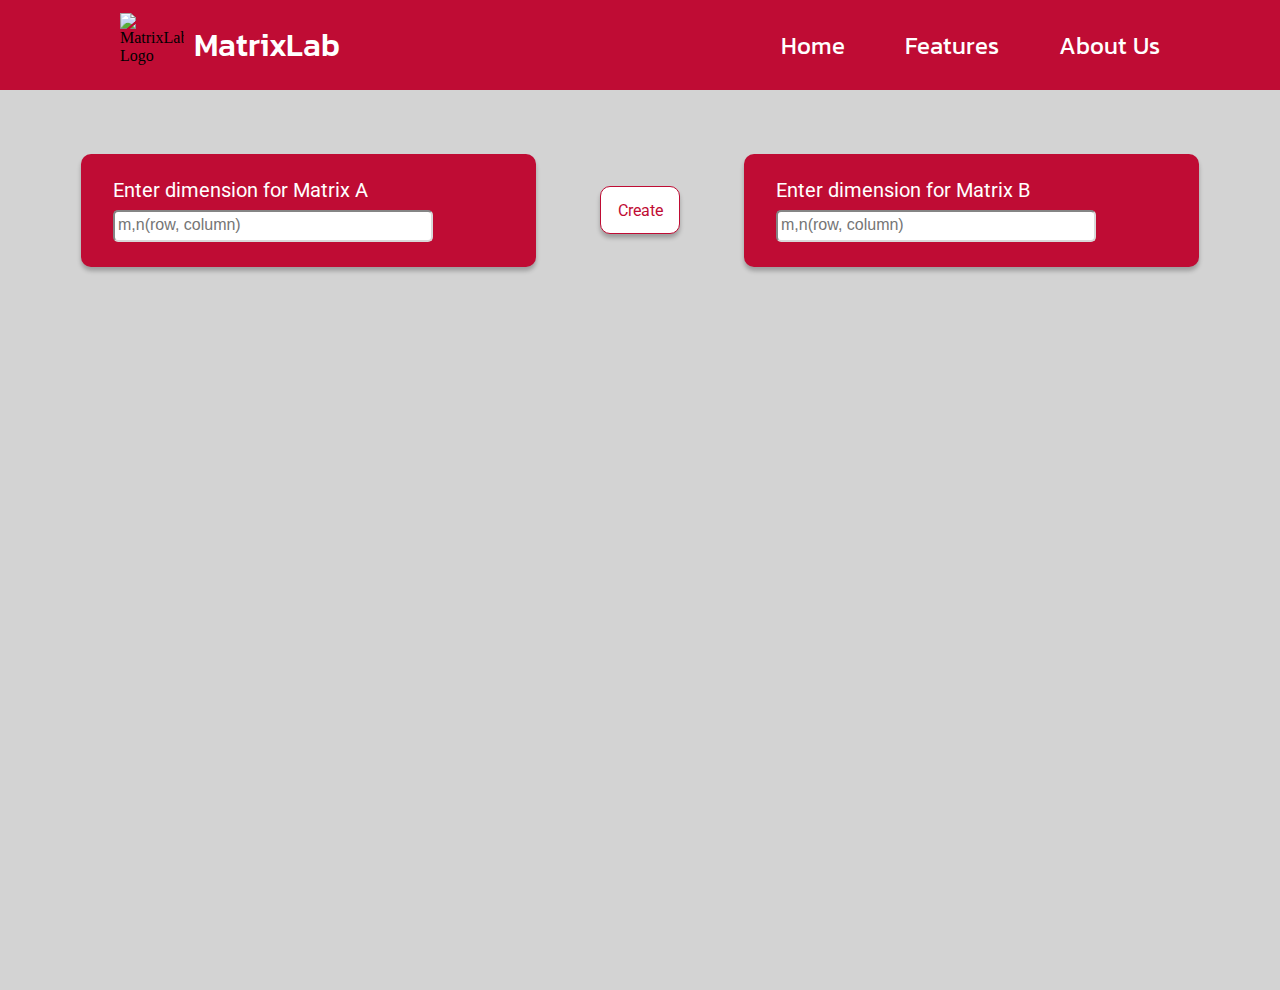
==== calculator.html @ a2d30dc9 "Added: Matrix dimension input fields" ====
<!DOCTYPE html>
<html lang="en">
<head>
    <meta charset="UTF-8">
    <meta name="viewport" content="width=device-width, initial-scale=1.0">
    <link rel="icon" href="assets/TabIcon-MatrixLab.png" type="png">
    <link rel="stylesheet" href="style.css">
    <title>MatrixLab | Calculator</title>
</head>
<body>
    <header class="calculator-header">
        <div class="container-logo">
            <img src="assets/AppIcon-MatrixLab.png" alt="MatrixLab Logo">
            <h1>MatrixLab</h1>
        </div>
        <nav class="navbar">
            <a class="nav-item" href="#home">Home</a>
            <a class="nav-item" href="#features">Features</a>
            <a class="nav-item" href="#about-us">About Us</a>
        </nav>
    </header>
    <main class="content">
        <section class="input-fields">
            <div class="dimension-gen">
                <div class="matrix">
                    <label for="matrixA" class="matrix-a">Enter dimension for Matrix A</label>
                    <input type="text" class="dimension-input matrix-a" placeholder="m,n(row, column)" name="matrixA">
                </div>
                <button class="test-matrix" onclick="generateTest()">Create</button>
                <div class="matrix">
                    <label for="matrixB" class="matrix-b">Enter dimension for Matrix B</label>
                    <input type="text" class="dimension-input matrix-b" placeholder="m,n(row, column)" name="matrixB">
                </div>
            </div>
        </section>
        <section class="result">
            
        </section>
    </main>
    <!-- Last part of the body - wait for the content to load properly -->
    <script src="script.js" type="module"></script>
</body>
</html>
---- style.css ----
@import url('https://fonts.googleapis.com/css2?family=Kanit:ital,wght@0,100;0,200;0,300;0,400;0,500;0,600;0,700;0,800;0,900;1,100;1,200;1,300;1,400;1,500;1,600;1,700;1,800;1,900&family=Roboto:ital,wght@0,100;0,300;0,400;0,500;0,700;0,900;1,100;1,300;1,400;1,500;1,700;1,900&display=swap');

@font-face {
    font-family: "Tex Gyre Termes";
    src: url("/assets/fonts/texgyretermes-italic.woff2") format("woff2"),
         url("/assets/fonts/texgyretermes-italic.woff") format("woff");
    font-weight: normal;
    font-style: italic;
}

:root {
    --lightGray: #f5f5f5;
    --red: #BF0C34;
    --dark-red: #9f082a;
    --white: #ffffff;
    --text-gray: #d9d9d9;
    --gray: #454545;
    --tex-gyre: "Tex Gyre Termes", sans-serif;
    --kanit: "Kanit", sans-serif;
    --roboto: "Roboto", sans-serif;
}

* {
    margin: 0;
    padding: 0;
    box-sizing: border-box;
}

body {
    width: 100vw;
    display: flex;
    flex-direction: column;
    justify-content: flex-start;
    align-items: center;
    overflow-x: hidden;
}

.calculator-header {
    width: 100%;
    height: 90px;
    display: flex;
    justify-content: space-between;
    align-items: center;
    padding: 30px 0;
    background-color: var(--red);
}

.container-logo {
    display: flex;
    justify-content: center;
    align-items: center;
    gap: 10px;
}

.container-logo img {
    width: 64px;
    height: 64px;
    margin-left: 120px;
}

.container-logo h1 {
    color: var(--white);
    font: normal 500 2rem/normal var(--kanit);
}

.navbar {
    display: flex;
    align-items: center;
    gap: 60px;
}

.nav-item {
    text-decoration: none;
    color: var(--white);
    font: normal 400 1.5rem/normal var(--kanit);
    gap: 80px;
}

.nav-item:last-child {
    margin-right: 120px;
}

.main-header, .hero, .features, .about-us {
    font-family: var(--kanit);
    padding: 0 164px;
}

main {
    max-height: 100vh;
    overflow: auto;
}

.main-header {
    position: fixed;
    display: flex;
    justify-content: space-between;
    width: 100%;
    height: 90px;
    background: linear-gradient(180deg, rgba(52, 52, 52, 0.8) 0%, rgba(52, 52, 52, 0.4) 60%, rgba(52, 52, 52, 0) 100%);
    /*backdrop-filter: blur(10px);     */
}

.main-header > div > img {
    margin-left: 0;
}

.main-header > nav > .nav-item:last-child {
    margin-right: 0;
    background-color: var(--red);
    border-radius: 10px;
    padding: 0 10px;
}

.main-header > nav > .nav-item:last-child:hover {
    background-color: var(--dark-red);
}

.hero {
    display: flex;
    align-items: center;
    width: 100vw;
    height: 100vh;
    background: rgba(0, 0, 0, 0.6) url(assets/hero-background.png) no-repeat center / cover;
    background-blend-mode: darken;
}
.hero-text-container {
    width: 645px;
    color: var(--white);
}

.hero-text-container h3 {
    font-size: 36px;
    font-style: normal;
    font-weight: 300;
}

.hero-text-container h1 {
    font-size: 130px;
    font-style: normal;
    font-weight: 500;
    line-height: 130px;
}

.hero-text-container p {
    font-size: 28px;
    font-style: normal;
    font-weight: 300;
}

.red {
    color: var(--red);
}

.features {
    width: 100vw;
    height: 100vh;
    display: flex;
    flex-direction: column;
    row-gap: 1em;
    background: var(--white);
    padding-top: 2em;
    color: var(--gray);
}

.feature-header {
    font-size: 3em;
    font-style: normal;
    font-weight: 500;
}

.features-container {
    display: flex;
    justify-content: space-between;
}

.feature-tile {
    display: flex;
    flex-direction: column;
    justify-content: flex-start;
    row-gap: 1em;
    width: 22vw;
    max-width: 600px;
    height: 70vh;
    border-radius: 20px;
    box-shadow: rgba(0, 0, 0, 0.24) 0 5px 10px;
    padding: 20px;
}

.feature-tile-header {
    font-size: 2em;
    font-style: normal;
    font-weight: 500;
    line-height: 1em;
}

.feature-text {
    font-size: 1em;
    font-style: normal;
    font-weight: 300;
}


.input-fields {
    width: 100vw;
    height: 900px;
    display: flex;
    flex-direction: column;
    align-items: center;
    background: url('assets/mesh-bg.png') lightgray 50% / cover no-repeat;
}
.dimension-gen {
    padding-top: 4rem;
    display: flex;
    flex-direction: row;
    gap: 4rem;
    color: var(--white);
}

.matrix {
    background: var(--red);
    width: 28.4375rem;
    height: 7.0625rem;
    display: flex;
    flex-direction: column;
    align-items: flex-start;
    justify-content: center;
    gap: 10px;
    font: 400 1.25rem/1.25rem var(--roboto);
    padding: 0 2rem;
    border-radius: 10px;
    box-shadow: 0px 4px 4px 0px rgba(0, 0, 0, 0.25);
}


.matrix input {
    width: 20rem;
    height: 2rem;
    border-radius: 5px;
    border-color: var(--text-gray);
}

.matrix input::placeholder {
    font-family: var(--tex-gyre);
    font-size: 1rem; 
    padding: 0 3px;
}

.matrix input:focus {
    outline: none;
    padding: 0 5px; 
    font-family: var(--roboto);
}

.dimension-gen button {
    margin-top: 2rem;
    padding: auto;
    align-items: center;
    text-align: center;
    width: 5rem;
    height: 3rem;
    font: normal 400 1rem/normal var(--roboto);
    background: var(--white);
    color: var(--red);
    border: 1px solid var(--red);
    border-radius: 10px;
    box-shadow: 0px 4px 4px 0px rgba(0, 0, 0, 0.25);
}

.dimension-gen button:hover {
    background: var(--red);
    color: var(--white);
    border: 1px solid var(--white);
}

.result { 
    background: var(--red);
    width: 100vw;
    height: 92rem;
}
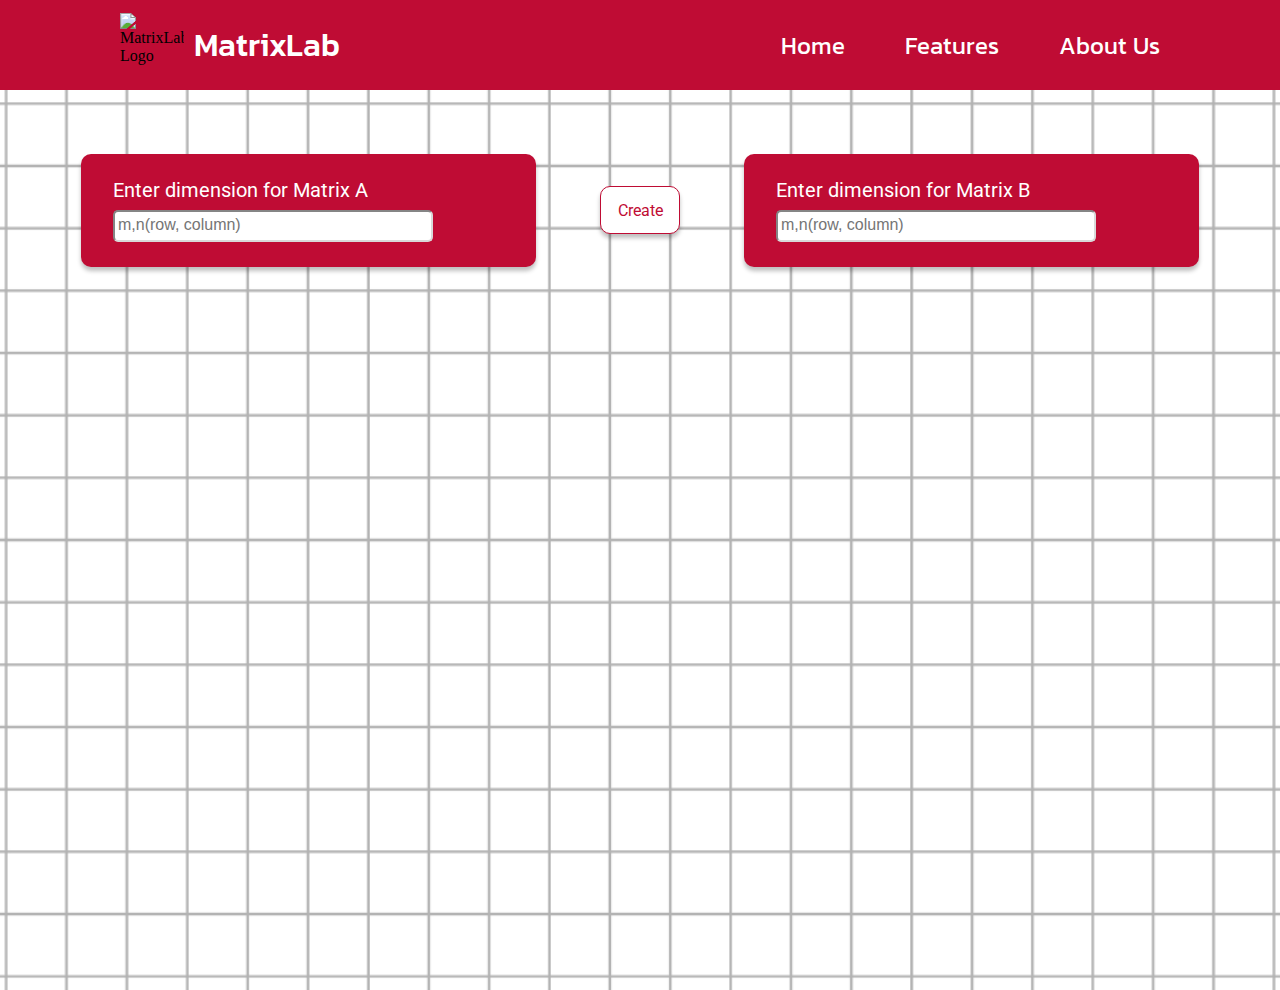
==== commit dadfed1b: "Added: Matrix Calculator button in Hero" ====
--- a/calculator.html
+++ b/calculator.html
@@ -14,9 +14,9 @@
             <h1>MatrixLab</h1>
         </div>
         <nav class="navbar">
-            <a class="nav-item" href="#home">Home</a>
-            <a class="nav-item" href="#features">Features</a>
-            <a class="nav-item" href="#about-us">About Us</a>
+            <a class="nav-item" href="index.html#home">Home</a>
+            <a class="nav-item" href="index.html#features">Features</a>
+            <a class="nav-item" href="index.html#about-us">About Us</a>
         </nav>
     </header>
     <main class="content">
--- a/style.css
+++ b/style.css
@@ -35,6 +35,11 @@
     overflow-x: hidden;
 }
 
+body::-webkit-scrollbar, 
+main::-webkit-scrollbar {
+    display: none;
+}
+
 .calculator-header {
     width: 100%;
     height: 90px;
@@ -123,6 +128,7 @@
     background: rgba(0, 0, 0, 0.6) url(assets/hero-background.png) no-repeat center / cover;
     background-blend-mode: darken;
 }
+
 .hero-text-container {
     width: 645px;
     color: var(--white);
@@ -145,6 +151,24 @@
     font-size: 28px;
     font-style: normal;
     font-weight: 300;
+    margin-bottom: 30px;
+}
+
+/* New Addition: Hero Button */
+.hero-text-container a {
+    text-decoration: none;
+    color: var(--white);
+    font: normal 400 1.5rem / normal var(--kanit);
+    background: var(--red);
+    padding: 10px 20px;
+    border-radius: 15px;
+    border: 1px solid var(--white);
+}
+
+.hero-text-container a:hover {
+    background: var(--white);
+    color: var(--red);
+    border: 1px solid var(--red);
 }
 
 .red {
@@ -264,6 +288,7 @@
     border: 1px solid var(--red);
     border-radius: 10px;
     box-shadow: 0px 4px 4px 0px rgba(0, 0, 0, 0.25);
+    transition: background-color 0.3s ease, color 0.3s ease;
 }
 
 .dimension-gen button:hover {
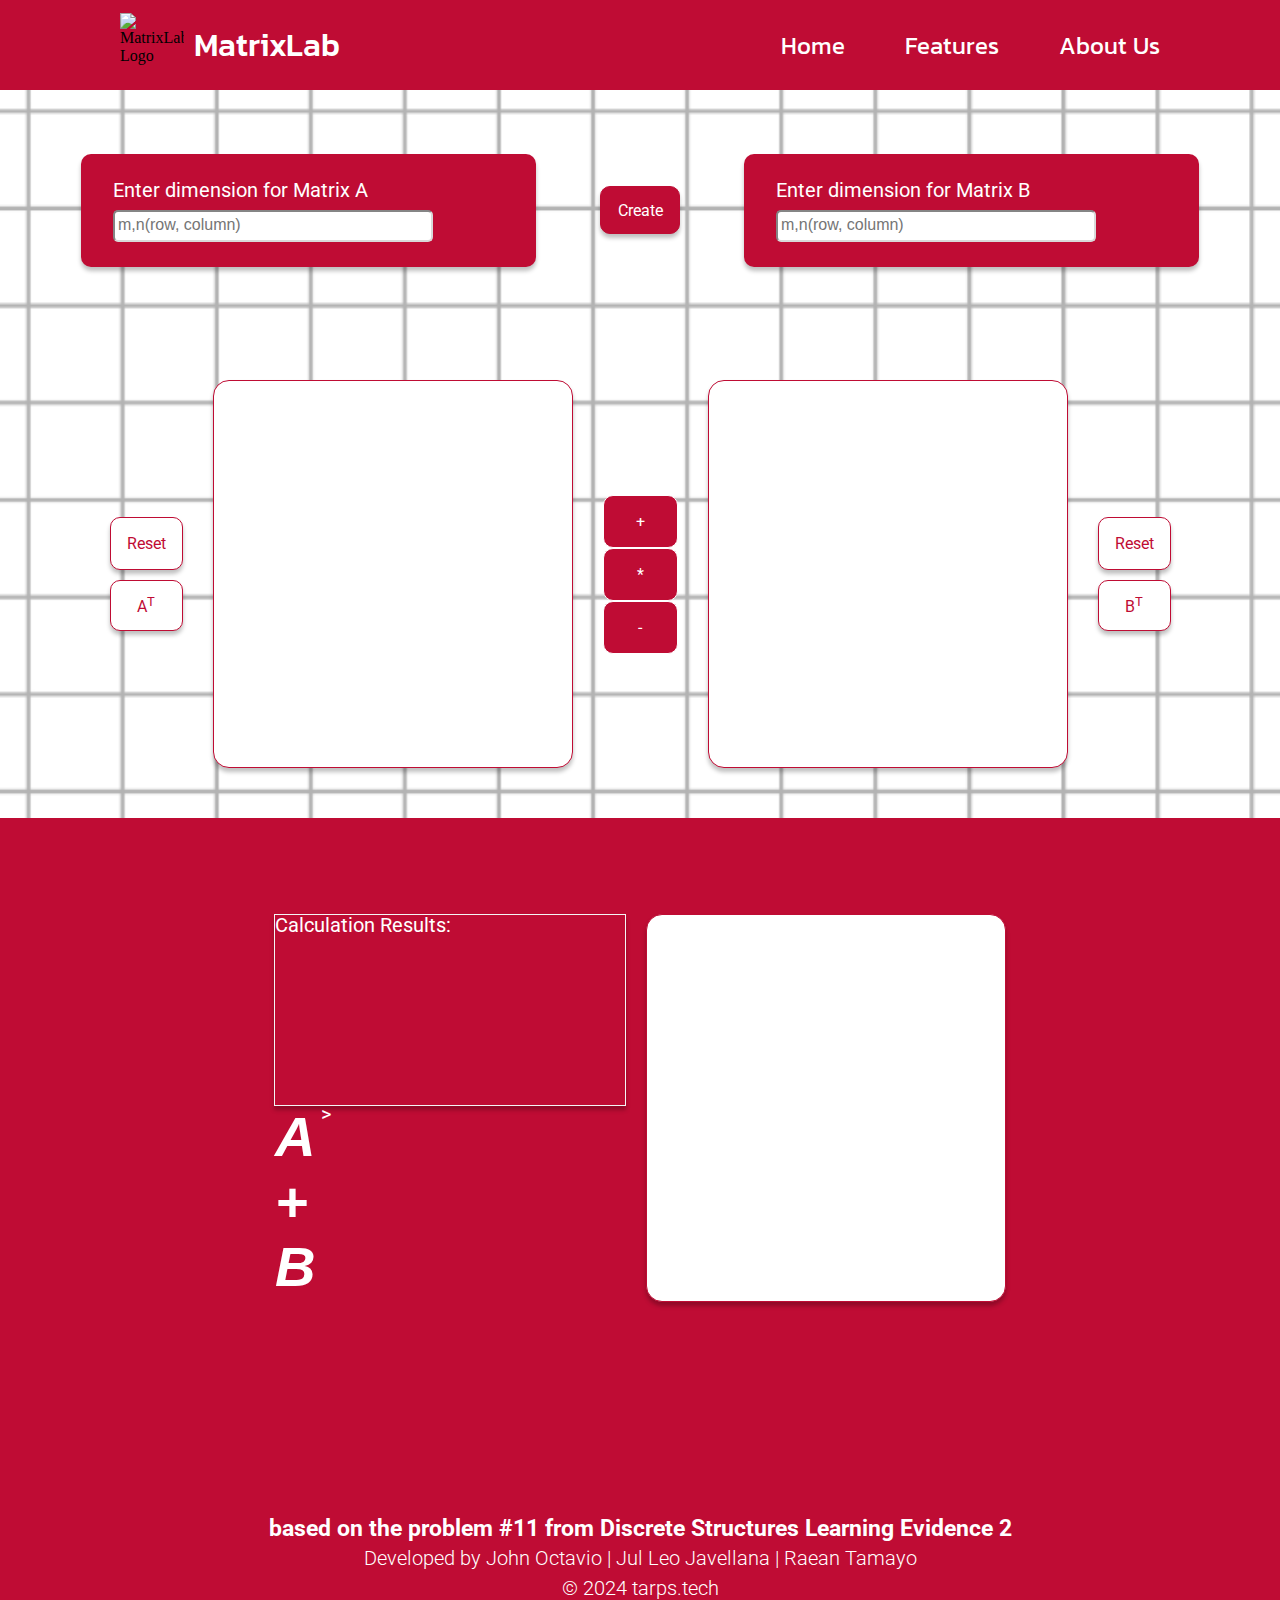
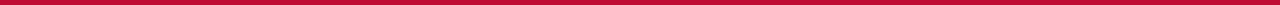
==== commit 5878714e: "Added: Matrix Operation Section and Footer in calculator.html" ====
--- a/calculator.html
+++ b/calculator.html
@@ -4,7 +4,7 @@
     <meta charset="UTF-8">
     <meta name="viewport" content="width=device-width, initial-scale=1.0">
     <link rel="icon" href="assets/TabIcon-MatrixLab.png" type="png">
-    <link rel="stylesheet" href="style.css">
+    <link rel="stylesheet" href="matrix-styles.css">
     <title>MatrixLab | Calculator</title>
 </head>
 <body>
@@ -26,17 +26,46 @@
                     <label for="matrixA" class="matrix-a">Enter dimension for Matrix A</label>
                     <input type="text" class="dimension-input matrix-a" placeholder="m,n(row, column)" name="matrixA">
                 </div>
-                <button class="test-matrix" onclick="generateTest()">Create</button>
+                <button class="btn-gen" onclick="generateTest()">Create</button>
                 <div class="matrix">
                     <label for="matrixB" class="matrix-b">Enter dimension for Matrix B</label>
                     <input type="text" class="dimension-input matrix-b" placeholder="m,n(row, column)" name="matrixB">
                 </div>
             </div>
         </section>
+        <section class="matrix-operations">
+            <div class="matrix-btns">
+                <button>Reset</button>
+                <button id="transpose">A<sup>T</sup></button>
+            </div> 
+            <table id="container-mat-a" class="matrix-grid"></table>
+            <div class="matrix-arithmetic">
+                <button class="arithmetic">+</button>
+                <button class="arithmetic">*</button>
+                <button class="arithmetic">-</button>
+            </div>
+            <table id="container-mat-b" class="matrix-grid"></table>
+            <div class="matrix-btns">
+                <button>Reset</button>
+                <button id="transpose">B<sup>T</sup></button>
+            </div> 
+        </section>
         <section class="result">
-            
+            <div class="results-text">
+                <p>Calculation Results:</p>
+                <div class="format">
+                    <h3 class="matrix-operation">A + B</h3>
+                    <p>></p>
+                </div>
+            </div>
+            <table id="container-result" class="result-matrix matrix-grid"></table>
         </section>
     </main>
+    <footer>
+        <h3>based on the problem #11 from Discrete Structures Learning Evidence 2</h3>
+        <p>Developed by John Octavio | Jul Leo Javellana | Raean Tamayo</p>
+        <p>&copy 2024 tarps.tech</p>
+    </footer>
     <!-- Last part of the body - wait for the content to load properly -->
     <script src="script.js" type="module"></script>
 </body>
--- a/matrix-styles.css
+++ b/matrix-styles.css
@@ -0,0 +1,277 @@
+@import url('https://fonts.googleapis.com/css2?family=Kanit:ital,wght@0,100;0,200;0,300;0,400;0,500;0,600;0,700;0,800;0,900;1,100;1,200;1,300;1,400;1,500;1,600;1,700;1,800;1,900&family=Roboto:ital,wght@0,100;0,300;0,400;0,500;0,700;0,900;1,100;1,300;1,400;1,500;1,700;1,900&display=swap');
+
+@font-face {
+    font-family: "Tex Gyre Termes";
+    src: url("/assets/fonts/texgyretermes-italic.woff2") format("woff2"),
+         url("/assets/fonts/texgyretermes-italic.woff") format("woff");
+    font-weight: normal;
+    font-style: italic;
+}
+
+:root {
+    --lightGray: #f5f5f5;
+    --red: #BF0C34;
+    --dark-red: #9f082a;
+    --white: #ffffff;
+    --text-gray: #d9d9d9;
+    --gray: #454545;
+    --tex-gyre: "Tex Gyre Termes", sans-serif;
+    --kanit: "Kanit", sans-serif;
+    --roboto: "Roboto", sans-serif;
+}
+
+* {
+    margin: 0;
+    padding: 0;
+    box-sizing: border-box;
+}
+
+body {
+    width: 100vw;
+    display: flex;
+    flex-direction: column;
+    justify-content: flex-start;
+    align-items: center;
+    overflow-x: hidden;
+}
+
+body::-webkit-scrollbar, 
+main::-webkit-scrollbar {
+    display: none;
+}
+
+main {
+    background: url('assets/mesh-bg.png') lightgray 50% / cover no-repeat;
+}
+
+footer {
+    padding: 20px;
+    width: 100vw;
+    height: 7rem;
+    text-align: center;
+    background-color: var(--red);
+    color: var(--white);
+    font: 300 1.25rem/1.25rem var(--roboto);
+}
+
+footer h3,
+footer p {
+    padding: 5px;
+}
+
+.navbar {
+    display: flex;
+    align-items: center;
+    gap: 60px;
+}
+
+.calculator-header {
+    width: 100%;
+    height: 90px;
+    display: flex;
+    justify-content: space-between;
+    align-items: center;
+    padding: 30px 0;
+    background-color: var(--red);
+}
+
+.container-logo {
+    display: flex;
+    justify-content: center;
+    align-items: center;
+    gap: 10px;
+}
+
+.container-logo img {
+    width: 64px;
+    height: 64px;
+    margin-left: 120px;
+}
+
+.container-logo h1 {
+    color: var(--white);
+    font: normal 500 2rem/normal var(--kanit);
+}
+
+.navbar {
+    display: flex;
+    align-items: center;
+    gap: 60px;
+}
+
+.nav-item {
+    text-decoration: none;
+    color: var(--white);
+    font: normal 400 1.5rem/normal var(--kanit);
+    gap: 80px;
+}
+
+.nav-item:last-child {
+    margin-right: 120px;
+}
+
+/* Matrix Calculator Styling */
+.input-fields {
+    width: 100vw;
+    height: 15rem;
+    display: flex;
+    flex-direction: column;
+    align-items: center;
+}
+
+.dimension-gen {
+    padding-top: 4rem;
+    display: flex;
+    flex-direction: row;
+    gap: 4rem;
+    color: var(--white);
+}
+
+.matrix {
+    background: var(--red);
+    width: 28.4375rem;
+    height: 7.0625rem;
+    display: flex;
+    flex-direction: column;
+    align-items: flex-start;
+    justify-content: center;
+    gap: 10px;
+    font: 400 1.25rem/1.25rem var(--roboto);
+    padding: 0 2rem;
+    border-radius: 10px;
+    box-shadow: 0px 4px 4px 0px rgba(0, 0, 0, 0.25);
+}
+
+
+.matrix input {
+    width: 20rem;
+    height: 2rem;
+    border-radius: 5px;
+    border-color: var(--text-gray);
+}
+
+.matrix input::placeholder {
+    font-family: var(--tex-gyre);
+    font-size: 1rem; 
+    padding: 0 3px;
+}
+
+.matrix input:focus {
+    outline: none;
+    padding: 0 5px; 
+    font-family: var(--roboto);
+}
+
+.dimension-gen button {
+    margin-top: 2rem;
+    padding: auto;
+    align-items: center;
+    text-align: center;
+    width: 5rem;
+    height: 3rem;
+    font: normal 400 1rem/normal var(--roboto);
+    background: var(--red);
+    color: var(--white);
+    border: 1px solid var(--red);
+    border-radius: 10px;
+    box-shadow: 0px 4px 4px 0px rgba(0, 0, 0, 0.25);
+    transition: background-color 0.3s ease, color 0.3s ease;
+}
+
+.dimension-gen button:hover,
+.arithmetic:hover {
+    background: var(--white);
+    color: var(--red);
+    border: 1px solid var(--red);
+}
+
+.matrix-operations {
+    display: flex;
+    flex-direction: row;
+    align-items: center;
+    justify-content: center;
+    padding: 50px;
+    gap: 30px;
+}
+
+.matrix-btns,
+.matrix-arithmetic {
+    display: flex;
+    flex-direction: column;
+}
+
+.matrix-grid {
+    width: 22.5rem;
+    height: 24.25rem;
+    border: 1px solid var(--red);
+    border-radius: 1rem;
+    background: var(--white);
+    box-shadow: 0px 4px 4px 0px rgba(0, 0, 0, 0.25);
+}
+
+.matrix-btns {
+    gap: 10px;
+}
+
+.matrix-btns button {
+    color: var(--red);
+    font: normal 400 1rem/normal var(--roboto);
+    padding: 1rem;
+    border: 1px solid var(--red);
+    background: var(--white);
+    border-radius: 0.625rem;
+    box-shadow: 0px 4px 4px 0px rgba(0, 0, 0, 0.25);
+}
+
+.matrix-btns button:hover {
+    background: var(--red);
+    color: var(--white);
+    border: 1px solid var(--white);
+}
+
+#transpose {
+    padding: 0.83rem 1.6rem;
+}
+
+.arithmetic {
+    color: var(--white);
+    border-radius: 0.625rem;
+    font: normal 400 1rem/normal var(--roboto);
+    border: 1px solid var(--white);
+    background: var(--red);
+    padding: 1rem 2rem;
+}
+
+.result { 
+    display: flex;
+    flex-direction: row;
+    justify-content: center;
+    padding: 6rem 0;
+    gap: 20px;
+    background: var(--red);
+    width: 100vw;
+    height: 75vh;
+    color: var(--white);
+}
+
+.results-text {
+    width: 22rem;
+    height: 12rem;
+    border: 1px solid var(--lightGray);
+    background: var(--red);
+    box-shadow: 0px 4px 4px 0px rgba(0, 0, 0, 0.25);
+}
+
+.results-text p {
+    width: 22.375rem;
+    height: 11.8125rem;
+    font: normal 400 1.25rem/1.25rem var(--roboto);
+}
+
+.format {
+    display: flex;
+    flex-direction: row;
+    width: 10rem;
+    height: 5rem;
+    font: italic 400 3rem/normal var(--tex-gyre);
+}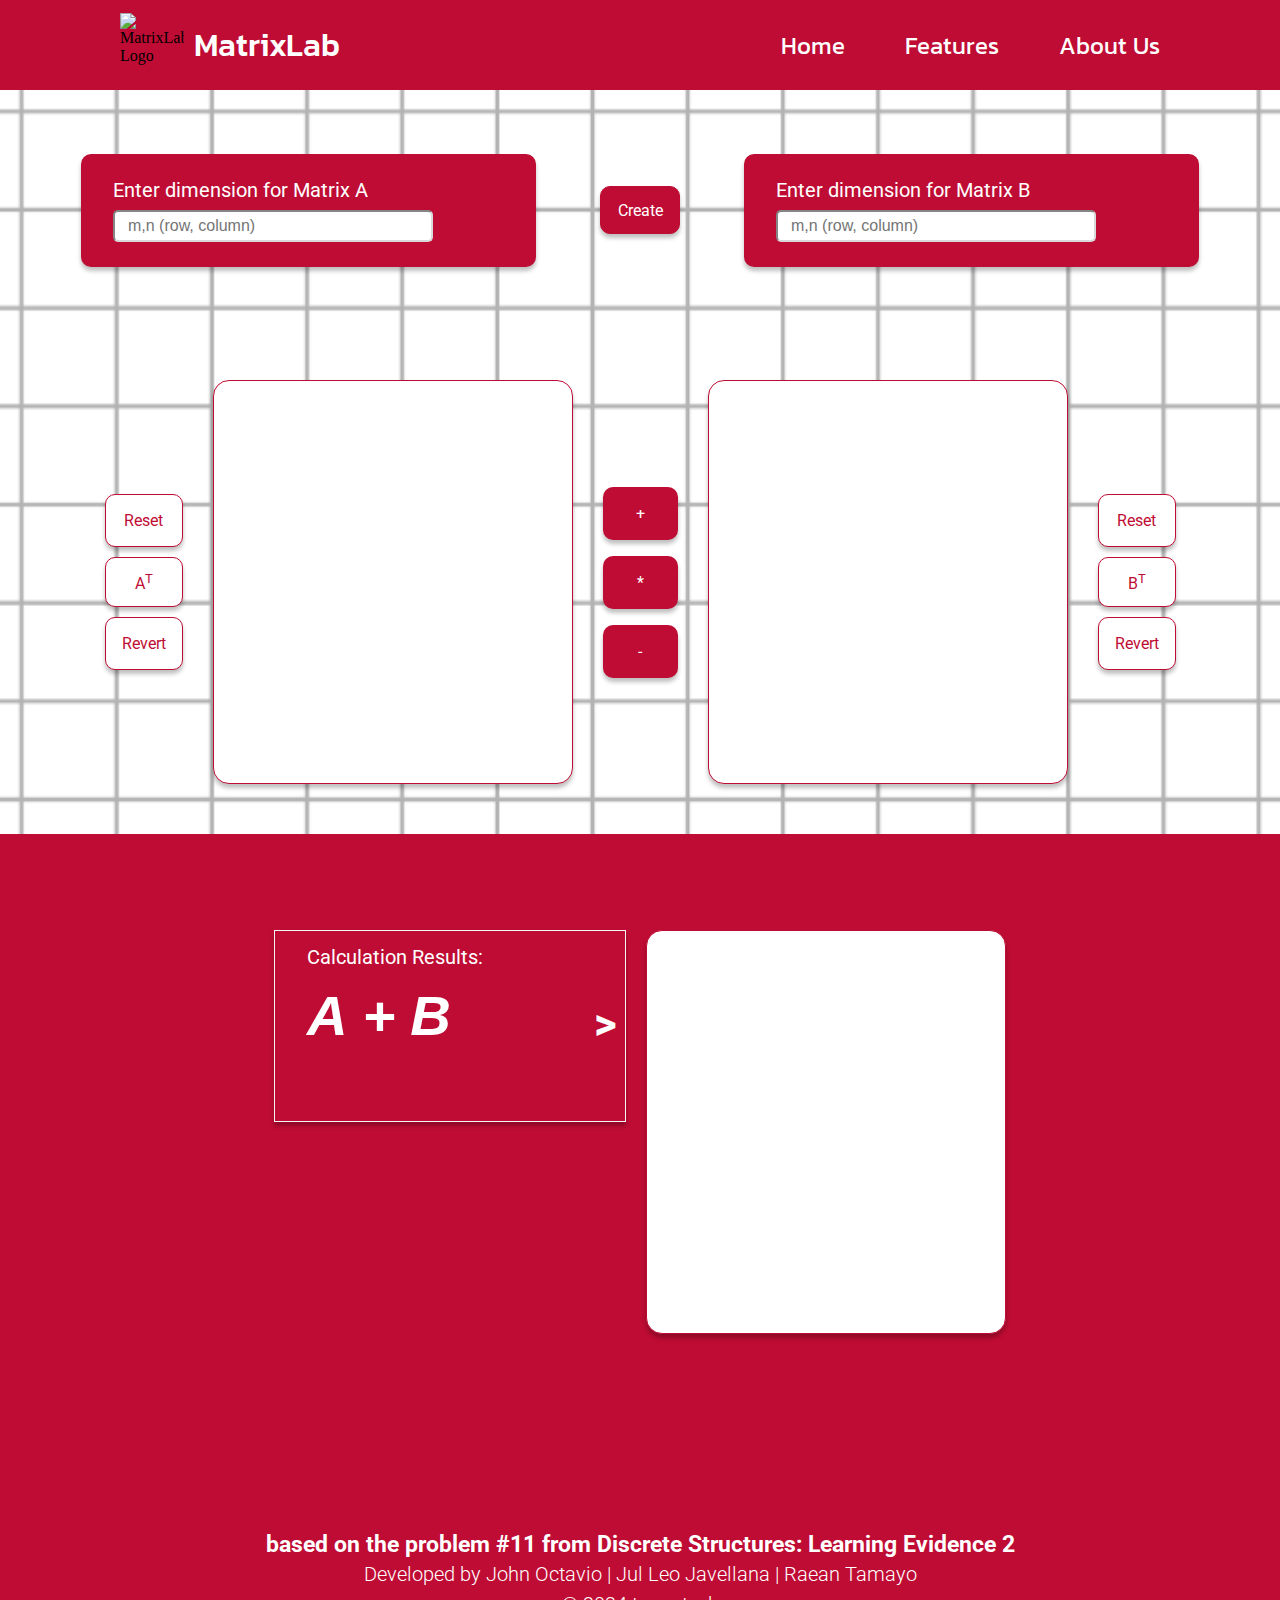
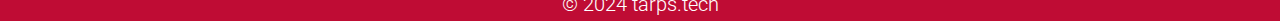
==== commit 6e85f19a: "Fixed: Table Generation (1)" ====
--- a/calculator.html
+++ b/calculator.html
@@ -24,19 +24,20 @@
             <div class="dimension-gen">
                 <div class="matrix">
                     <label for="matrixA" class="matrix-a">Enter dimension for Matrix A</label>
-                    <input type="text" class="dimension-input matrix-a" placeholder="m,n(row, column)" name="matrixA">
+                    <input type="text" id="matrix-a" class="dimension-input" placeholder="m,n (row, column)" name="matrixA" autocomplete="off">
                 </div>
-                <button class="btn-gen" onclick="generateTest()">Create</button>
+                <button class="btn-gen">Create</button>
                 <div class="matrix">
                     <label for="matrixB" class="matrix-b">Enter dimension for Matrix B</label>
-                    <input type="text" class="dimension-input matrix-b" placeholder="m,n(row, column)" name="matrixB">
+                    <input type="text" id="matrix-b" class="dimension-input" placeholder="m,n (row, column)" name="matrixB" autocomplete="off">
                 </div>
             </div>
         </section>
         <section class="matrix-operations">
             <div class="matrix-btns">
-                <button>Reset</button>
+                <button id="reset-a"">Reset</button>
                 <button id="transpose">A<sup>T</sup></button>
+                <button>Revert</button>
             </div> 
             <table id="container-mat-a" class="matrix-grid"></table>
             <div class="matrix-arithmetic">
@@ -46,23 +47,26 @@
             </div>
             <table id="container-mat-b" class="matrix-grid"></table>
             <div class="matrix-btns">
-                <button>Reset</button>
+                <button id="reset-b">Reset</button>
                 <button id="transpose">B<sup>T</sup></button>
+                <button>Revert</button>
             </div> 
         </section>
         <section class="result">
             <div class="results-text">
-                <p>Calculation Results:</p>
+                <p class="result-header">Calculation Results:</p>
                 <div class="format">
-                    <h3 class="matrix-operation">A + B</h3>
-                    <p>></p>
+                    <h3 class="matrix-operation">A</h3>
+                    <h3 class="matrix-operation">+</h3>
+                    <h3 class="matrix-operation">B</h3>
+                    <p class="arrow">></p>
                 </div>
             </div>
             <table id="container-result" class="result-matrix matrix-grid"></table>
         </section>
     </main>
     <footer>
-        <h3>based on the problem #11 from Discrete Structures Learning Evidence 2</h3>
+        <h3>based on the problem #11 from Discrete Structures: Learning Evidence 2</h3>
         <p>Developed by John Octavio | Jul Leo Javellana | Raean Tamayo</p>
         <p>&copy 2024 tarps.tech</p>
     </footer>
--- a/matrix-styles.css
+++ b/matrix-styles.css
@@ -148,6 +148,8 @@
     height: 2rem;
     border-radius: 5px;
     border-color: var(--text-gray);
+    padding-left: 10px;
+    font: normal 300 1rem/normal var(--roboto);
 }
 
 .matrix input::placeholder {
@@ -158,8 +160,8 @@
 
 .matrix input:focus {
     outline: none;
-    padding: 0 5px; 
     font-family: var(--roboto);
+    font: normal 400 1rem/normal var(--tex-gyre);
 }
 
 .dimension-gen button {
@@ -202,7 +204,7 @@
 
 .matrix-grid {
     width: 22.5rem;
-    height: 24.25rem;
+    height: 25.25rem;
     border: 1px solid var(--red);
     border-radius: 1rem;
     background: var(--white);
@@ -210,7 +212,12 @@
 }
 
 .matrix-btns {
+    position: relative;
     gap: 10px;
+}
+
+.matrix-arithmetic {
+    gap: 1rem;
 }
 
 .matrix-btns button {
@@ -221,6 +228,7 @@
     background: var(--white);
     border-radius: 0.625rem;
     box-shadow: 0px 4px 4px 0px rgba(0, 0, 0, 0.25);
+    transition: background-color 0.3s ease, color 0.3s ease;
 }
 
 .matrix-btns button:hover {
@@ -237,9 +245,23 @@
     color: var(--white);
     border-radius: 0.625rem;
     font: normal 400 1rem/normal var(--roboto);
-    border: 1px solid var(--white);
+    border: 1px solid transparent ;
     background: var(--red);
     padding: 1rem 2rem;
+    box-shadow: 0px 4px 4px 0px rgba(0, 0, 0, 0.25);
+    transition: background-color 0.3s ease, color 0.3s ease;
+}
+
+.matrix-cell {
+    width: 100%;
+    height: 100%;
+    text-align: center;
+    font: normal 300 1rem/normal var(--roboto);
+}
+
+.matrix-cell:focus {
+    outline: none;
+    font: normal 400 1rem/normal var(--roboto);
 }
 
 .result { 
@@ -260,18 +282,28 @@
     border: 1px solid var(--lightGray);
     background: var(--red);
     box-shadow: 0px 4px 4px 0px rgba(0, 0, 0, 0.25);
-}
-
-.results-text p {
-    width: 22.375rem;
-    height: 11.8125rem;
-    font: normal 400 1.25rem/1.25rem var(--roboto);
+    
 }
 
 .format {
     display: flex;
     flex-direction: row;
-    width: 10rem;
+    width: 100%;
     height: 5rem;
     font: italic 400 3rem/normal var(--tex-gyre);
+    gap: 15px;
+}
+
+.arrow {
+    margin: 15px 0 0 8rem;
+    font: normal 700 2.75rem / normal var(--roboto);
+}
+
+.format > h3:first-of-type {
+    padding-left: 2rem;
+}
+
+.result-header {
+    font: normal 400 1.25rem/1.25rem var(--roboto);
+    padding: 1rem 2rem;
 }